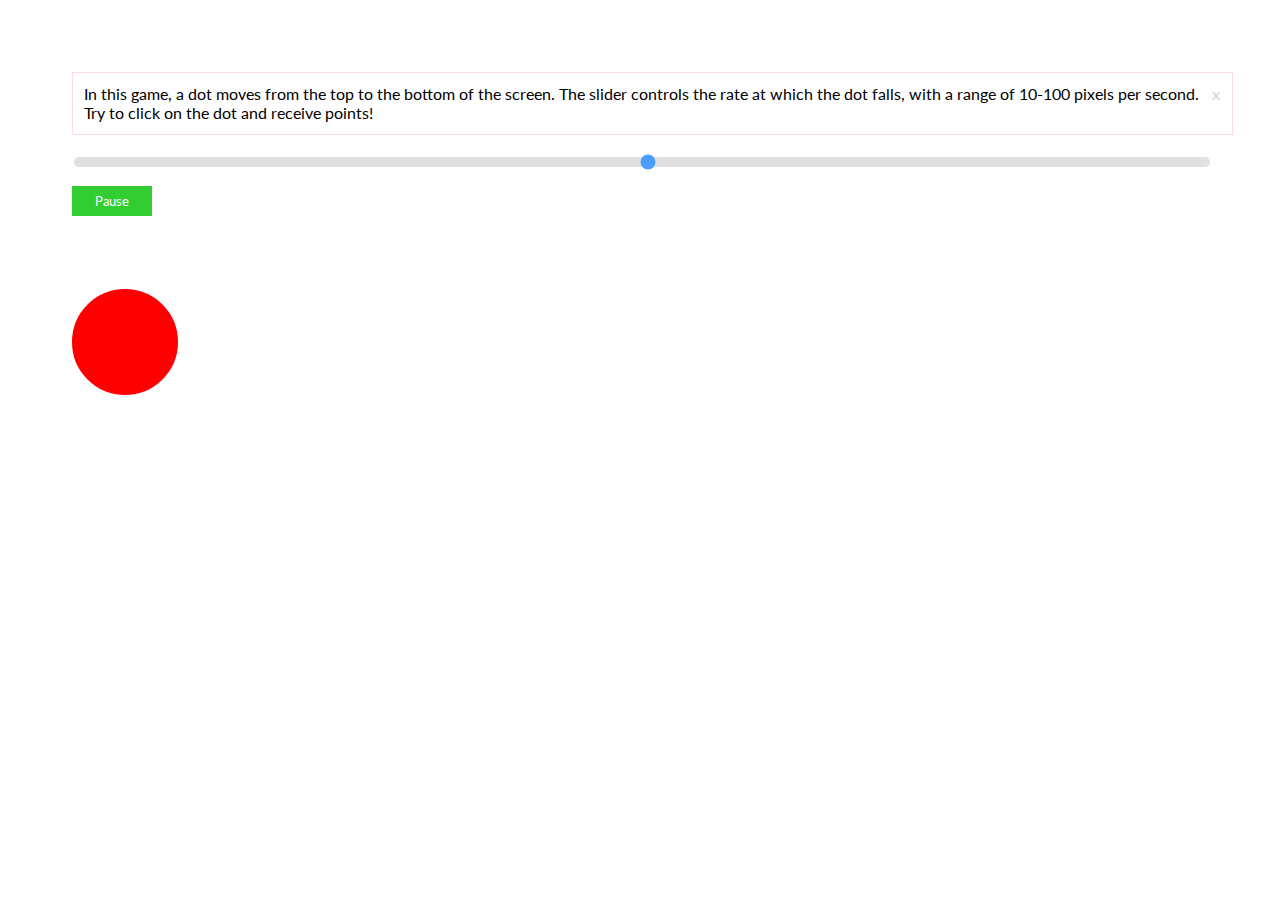
==== index.html @ ce94e1a2 "syncing gh pages and master" ====
<!DOCTYPE html>

<html>
<head>
<title>Dot Game</title>
<link rel="shortcut icon" href="favicon.ico" type="image/x-icon"/>
<link rel="stylesheet" href="base.css">
<link href="https://fonts.googleapis.com/css?family=Lato" rel="stylesheet">
<meta name="viewport" content="width=device-width, initial-scale=1.0"/>
<script src="https://ajax.googleapis.com/ajax/libs/jquery/3.2.1/jquery.min.js"></script>
</head>

<body>
  <div class="how-to"><span id="close">x</span>In this game, a dot moves from the top to the bottom of the screen. The slider controls the rate at which the dot falls, with a range of 10-100 pixels per second. Try to click on the dot and receive points!
</div>
  <p class="score"><span><span/></p>
  <div id="slider-container">
    <input type="range" min="1" max="100" class="slider" id="slider-range">
    <p><span id="slider-value"></span></p>
  </div>

<button id="pause">Pause</button>
<div id="dot"></div>
</body>

<script src="model.js"></script>
</html>
---- base.css ----
* {
    font-family: lato;
  }

  body {
  padding: 5%;
  background: 100%;
}

.how-to {
  width: 100%;
  height: 25%;
  border: 1px solid #ffdae0;
  padding: 1%;
  cursor: pointer;
}

.how-to:hover {
  box-shadow: 2px 2px 5px rgba(0, 0, 0, .2);
}

#close {
    float:right;
    display:inline-block;
    cursor: pointer;
    color: #d3d3d3;
}

#dot {
  border: 3px solid red;
  background-color: red;
  position: absolute
  top: 0;
  left: 0;
  width: 100px;
  height: 100px;
  border-radius: 50%
}

button {
  height: 30px;
  width: 80px;
  border: 1px solid #32CD32;
  background-color: #32CD32;
  color: white;
  outline: 0;
  cursor: pointer;
}

.red {
  border: 1px solid #F9341E;
  background-color: #F9341E;
  color: white;
  outline: 0;
  cursor: pointer;
}

.slider {
    -webkit-appearance: none;
    width: 100%;
    height: 10px;
    border-radius: 5px;
    background: #d3d3d3;
    outline: none;
    opacity: 0.7;
    -webkit-transition: .2s;
    transition: opacity .2s;
}

.slider:hover {
    opacity: 1;
}
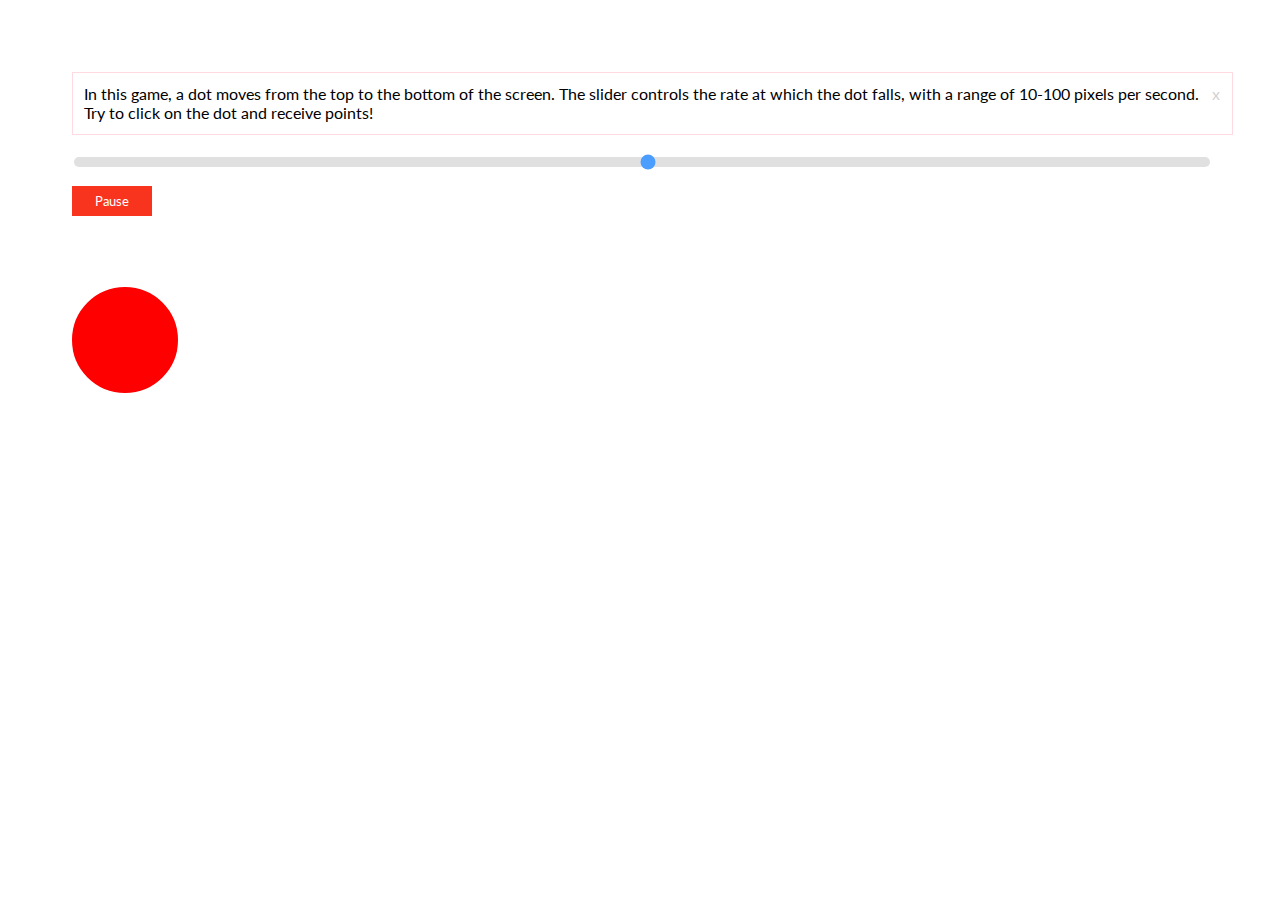
==== commit bbdc8aff: "fixed merged conflict" ====
--- a/index.html
+++ b/index.html
@@ -19,7 +19,7 @@
     <p><span id="slider-value"></span></p>
   </div>
 
-<button id="pause">Pause</button>
+<button id="pause" class="red">Pause</button>
 <div id="dot"></div>
 </body>
 
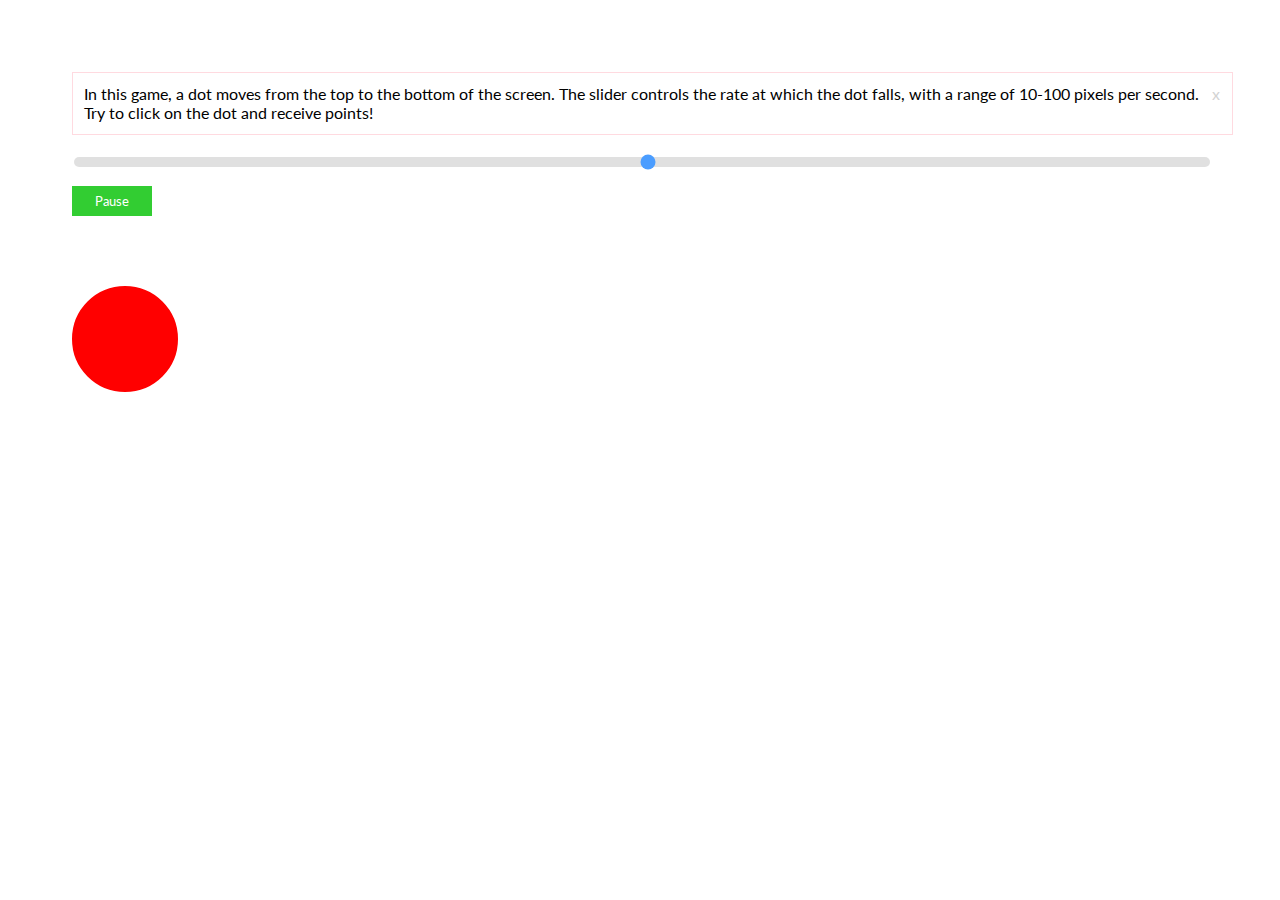
==== commit 7e28f568: "trying to update gh pages" ====
--- a/index.html
+++ b/index.html
@@ -1,27 +1,25 @@
 <!DOCTYPE html>
 
 <html>
-<head>
-<title>Dot Game</title>
-<link rel="shortcut icon" href="favicon.ico" type="image/x-icon"/>
-<link rel="stylesheet" href="base.css">
-<link href="https://fonts.googleapis.com/css?family=Lato" rel="stylesheet">
-<meta name="viewport" content="width=device-width, initial-scale=1.0"/>
-<script src="https://ajax.googleapis.com/ajax/libs/jquery/3.2.1/jquery.min.js"></script>
-</head>
+  <head>
+  <title>Dot Game</title>
+    <link rel="stylesheet" href="base.css">
+    <link href="https://fonts.googleapis.com/css?family=Lato" rel="stylesheet">
+    <meta name="viewport" content="width=device-width, initial-scale=1.0"/>
+    <script src="https://ajax.googleapis.com/ajax/libs/jquery/3.2.1/jquery.min.js"></script>
+  </head>
 
-<body>
-  <div class="how-to"><span id="close">x</span>In this game, a dot moves from the top to the bottom of the screen. The slider controls the rate at which the dot falls, with a range of 10-100 pixels per second. Try to click on the dot and receive points!
-</div>
-  <p class="score"><span><span/></p>
-  <div id="slider-container">
-    <input type="range" min="1" max="100" class="slider" id="slider-range">
-    <p><span id="slider-value"></span></p>
-  </div>
+    <body>
+      <div class="how-to"><span id="close">x</span>In this game, a dot moves from the top to the bottom of the screen. The slider controls the rate at which the dot falls, with a range of 10-100 pixels per second. Try to click on the dot and receive points!
+    </div>
+      <p class="score"><span><span/></p>
+      <div id="slider-container">
+        <input type="range" min="1" max="100" class="slider" id="slider-range">
+        <p><span id="slider-value"></span></p>
+      </div>
+    <button id="pause">Pause</button>
+    <div id="dot"></div>
+    </body>
 
-<button id="pause" class="red">Pause</button>
-<div id="dot"></div>
-</body>
-
-<script src="model.js"></script>
+  <script src="model.js"></script>
 </html>
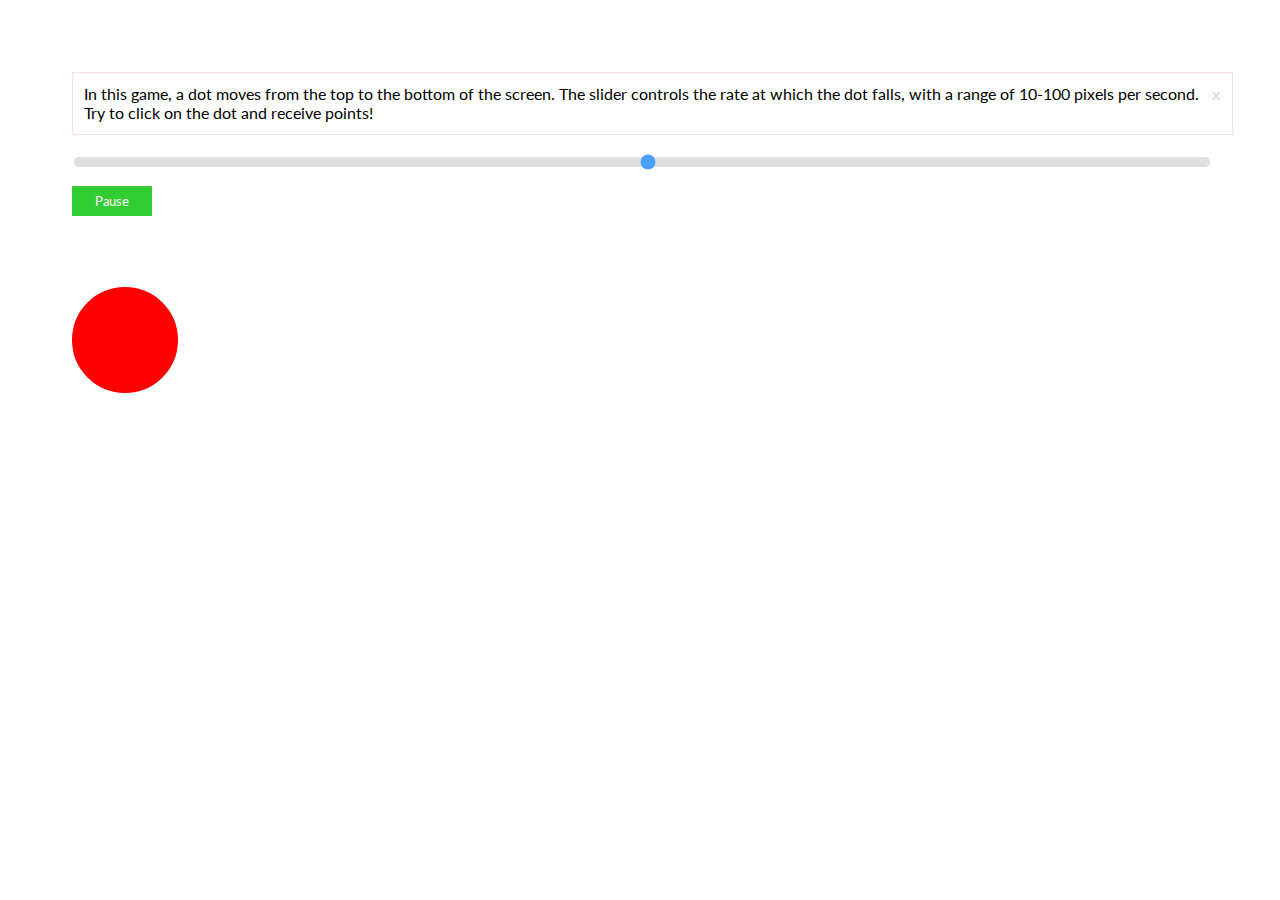
==== commit 61b2ccea: "Merge branch 'master' into model" ====
--- a/index.html
+++ b/index.html
@@ -1,13 +1,14 @@
 <!DOCTYPE html>
 
 <html>
-  <head>
-  <title>Dot Game</title>
-    <link rel="stylesheet" href="base.css">
-    <link href="https://fonts.googleapis.com/css?family=Lato" rel="stylesheet">
-    <meta name="viewport" content="width=device-width, initial-scale=1.0"/>
-    <script src="https://ajax.googleapis.com/ajax/libs/jquery/3.2.1/jquery.min.js"></script>
-  </head>
+<head>
+<title>Dot Game</title>
+<link rel="shortcut icon" href="favicon.ico" type="image/x-icon"/>
+<link rel="stylesheet" href="base.css">
+<link href="https://fonts.googleapis.com/css?family=Lato" rel="stylesheet">
+<meta name="viewport" content="width=device-width, initial-scale=1.0"/>
+<script src="https://ajax.googleapis.com/ajax/libs/jquery/3.2.1/jquery.min.js"></script>
+</head>
 
     <body>
       <div class="how-to"><span id="close">x</span>In this game, a dot moves from the top to the bottom of the screen. The slider controls the rate at which the dot falls, with a range of 10-100 pixels per second. Try to click on the dot and receive points!
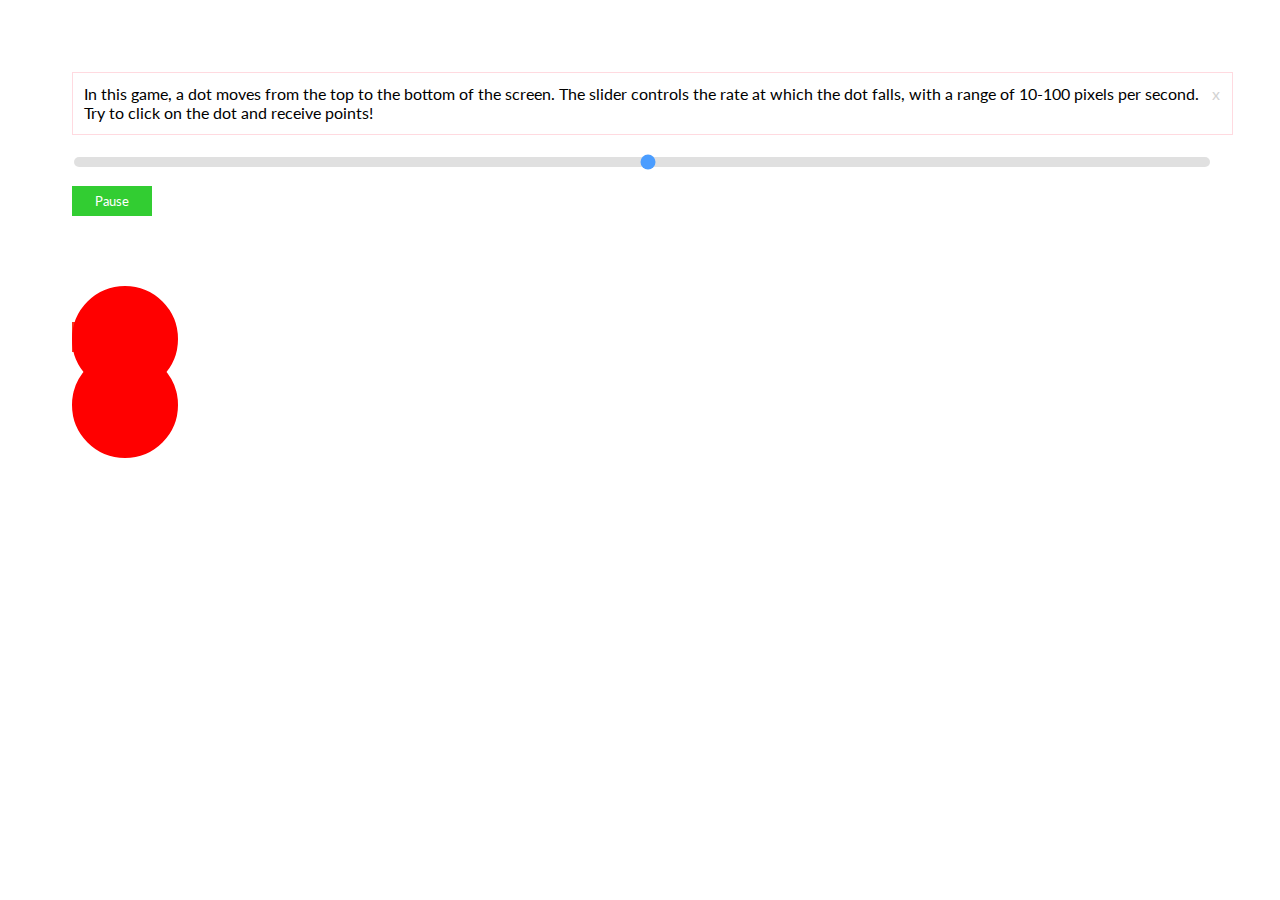
==== commit eabec4dc: "deploying gh pages" ====
--- a/index.html
+++ b/index.html
@@ -22,5 +22,9 @@
     <div id="dot"></div>
     </body>
 
-  <script src="model.js"></script>
+<button id="pause" class="red">Pause</button>
+<div id="dot"></div>
+</body>
+
+<script src="model.js"></script>
 </html>
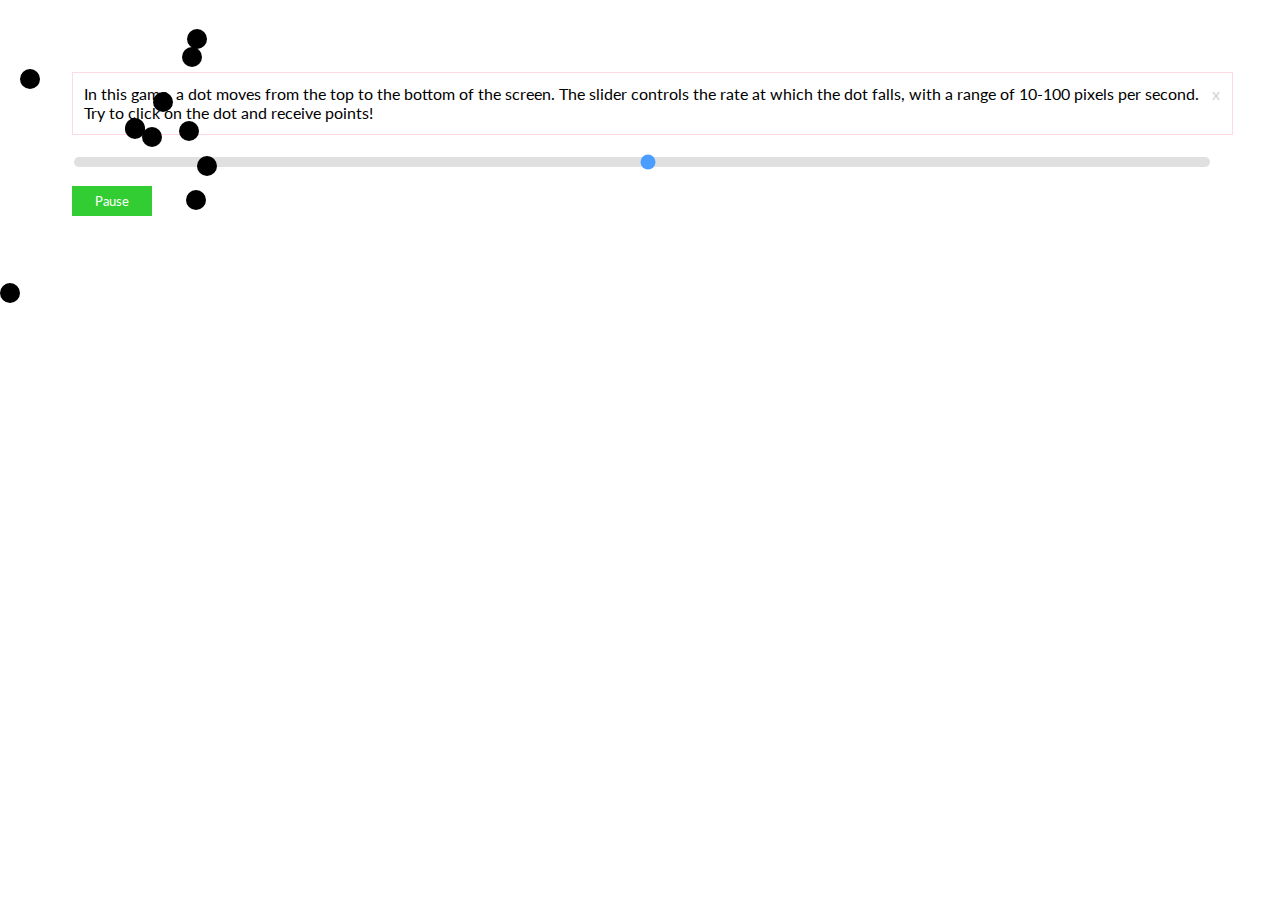
==== commit d96b03d1: "adding dots" ====
--- a/index.html
+++ b/index.html
@@ -19,12 +19,8 @@
         <p><span id="slider-value"></span></p>
       </div>
     <button id="pause">Pause</button>
-    <div id="dot"></div>
+    <div class="dot"></div>
     </body>
 
-<button id="pause" class="red">Pause</button>
-<div id="dot"></div>
-</body>
-
-<script src="model.js"></script>
+  <script src="model.js"></script>
 </html>
--- a/base.css
+++ b/base.css
@@ -27,8 +27,7 @@
     color: #d3d3d3;
 }
 
-#dot {
-  border: 3px solid red;
+.dot {
   background-color: red;
   position: absolute
   top: 0;
@@ -36,6 +35,14 @@
   width: 100px;
   height: 100px;
   border-radius: 50%
+}
+
+.dot {
+    position: absolute;
+    width: 20px;
+    height: 20px;
+    background: black;
+    border-radius: 50%;
 }
 
 button {
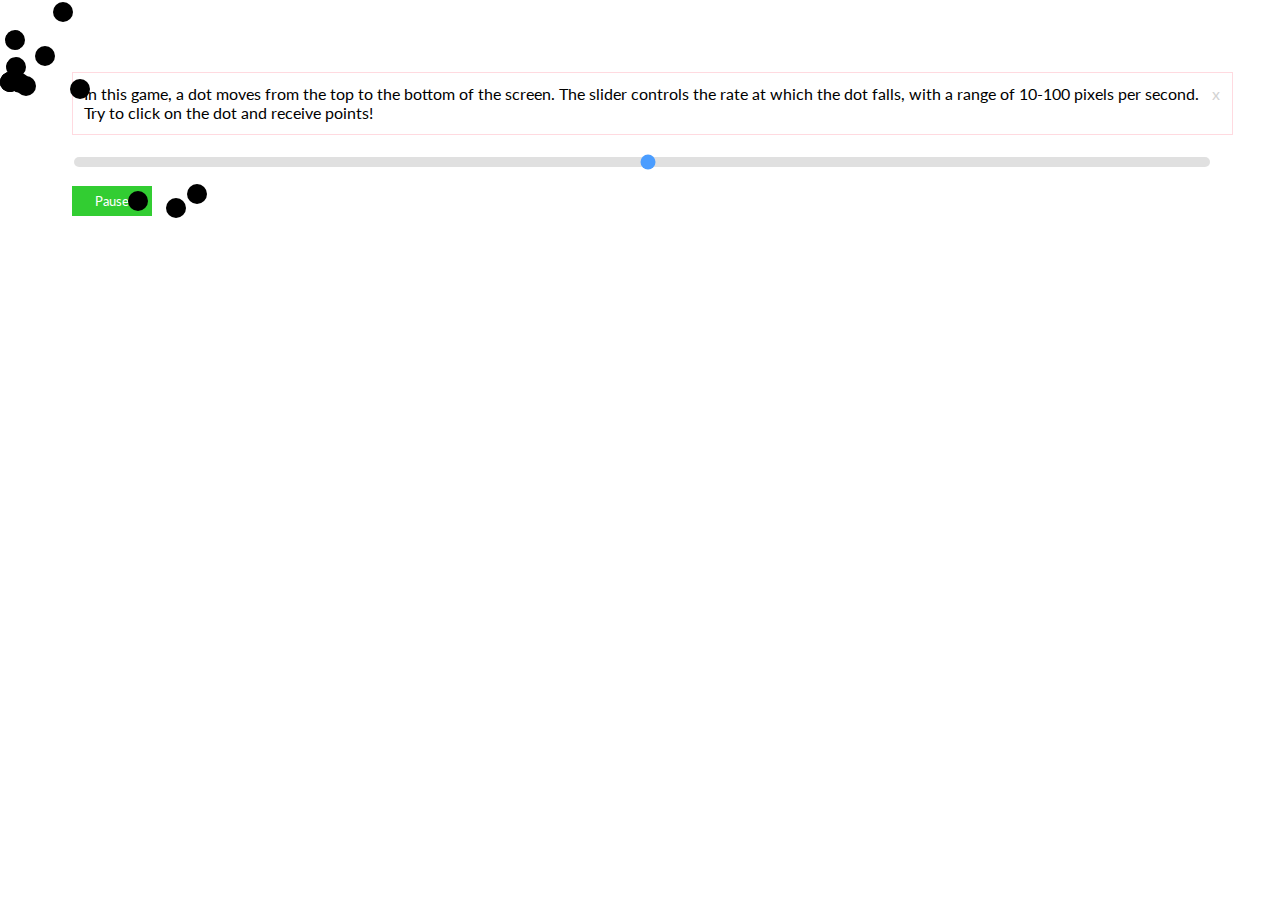
==== commit 4599bc26: "adding dots" ====
--- a/index.html
+++ b/index.html
@@ -18,8 +18,11 @@
         <input type="range" min="1" max="100" class="slider" id="slider-range">
         <p><span id="slider-value"></span></p>
       </div>
-    <button id="pause">Pause</button>
-    <div class="dot"></div>
+      <button id="pause">Pause</button>
+      <div class="dot"></div>
+      <div class="dot"></div>
+      <div class="dot"></div>
+      <div class="dot"></div>
     </body>
 
   <script src="model.js"></script>
--- a/base.css
+++ b/base.css
@@ -27,7 +27,7 @@
     color: #d3d3d3;
 }
 
-.dot {
+/*.dot {
   background-color: red;
   position: absolute
   top: 0;
@@ -35,13 +35,15 @@
   width: 100px;
   height: 100px;
   border-radius: 50%
-}
+}*/
 
 .dot {
+    background: black;
     position: absolute;
+    top: 0;
+    left: 0;
     width: 20px;
     height: 20px;
-    background: black;
     border-radius: 50%;
 }
 
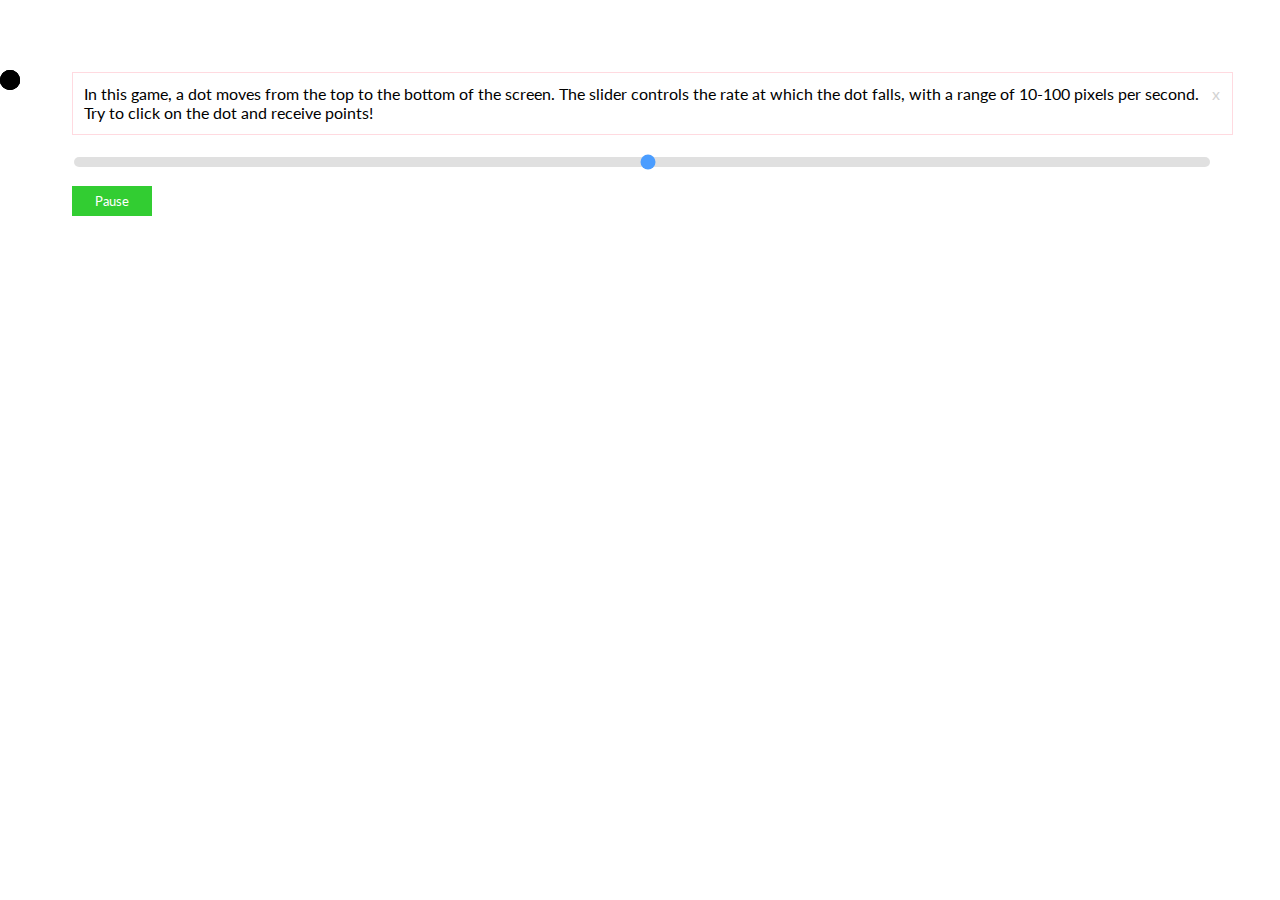
==== commit 9bbb65f1: "need to caluclulate a separate offset forEach dot" ====
--- a/index.html
+++ b/index.html
@@ -19,10 +19,10 @@
         <p><span id="slider-value"></span></p>
       </div>
       <button id="pause">Pause</button>
-      <div class="dot"></div>
-      <div class="dot"></div>
-      <div class="dot"></div>
-      <div class="dot"></div>
+      <div class="dot" id="one"></div>
+      <div class="dot" id="two"></div>
+      <div class="dot" id="three"></div>
+      <div class="dot" id="four"></div>
     </body>
 
   <script src="model.js"></script>
--- a/base.css
+++ b/base.css
@@ -27,15 +27,6 @@
     color: #d3d3d3;
 }
 
-/*.dot {
-  background-color: red;
-  position: absolute
-  top: 0;
-  left: 0;
-  width: 100px;
-  height: 100px;
-  border-radius: 50%
-}*/
 
 .dot {
     background: black;
@@ -45,6 +36,22 @@
     width: 20px;
     height: 20px;
     border-radius: 50%;
+}
+
+/*.one {
+  margin-left: 10%;
+}*/
+
+#two {
+  margin-left: -20%;
+}
+
+#three {
+  margin-left: -30%;
+}
+
+#four {
+  margin-left: -50%;
 }
 
 button {
